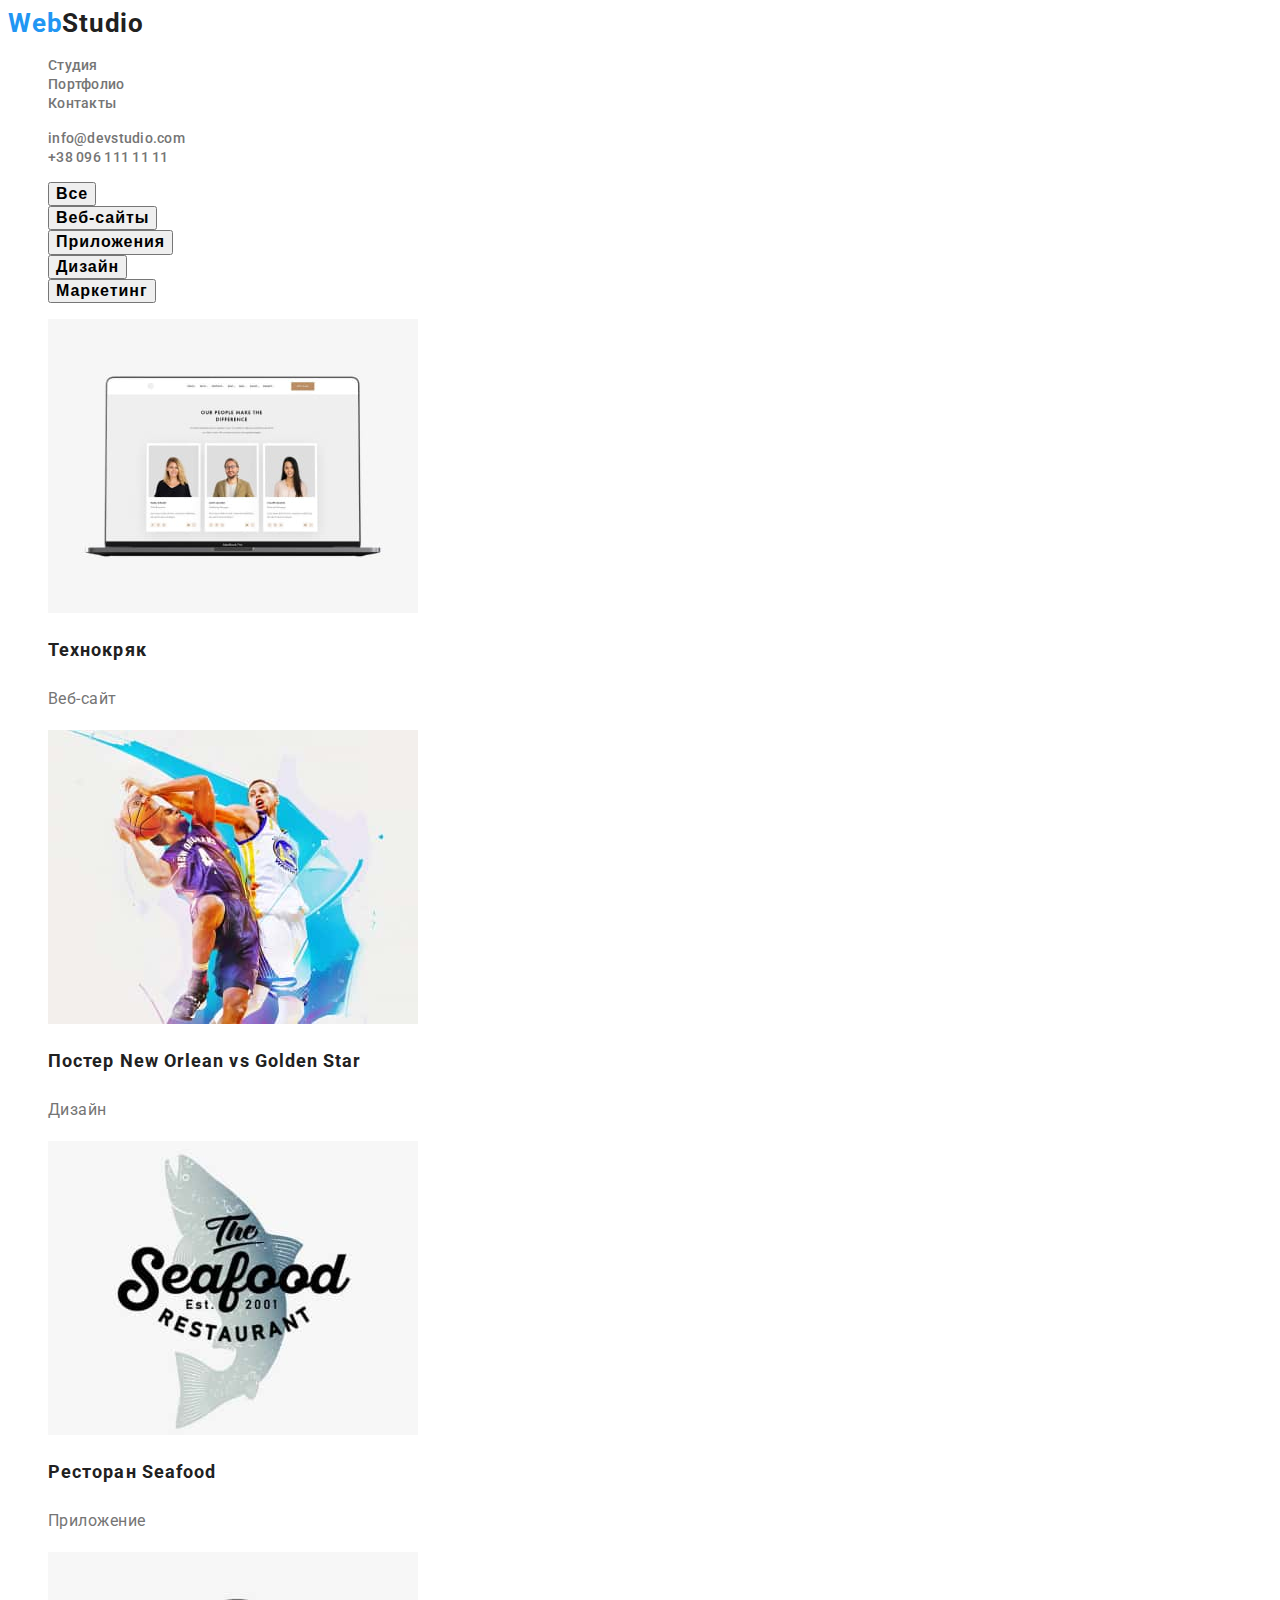
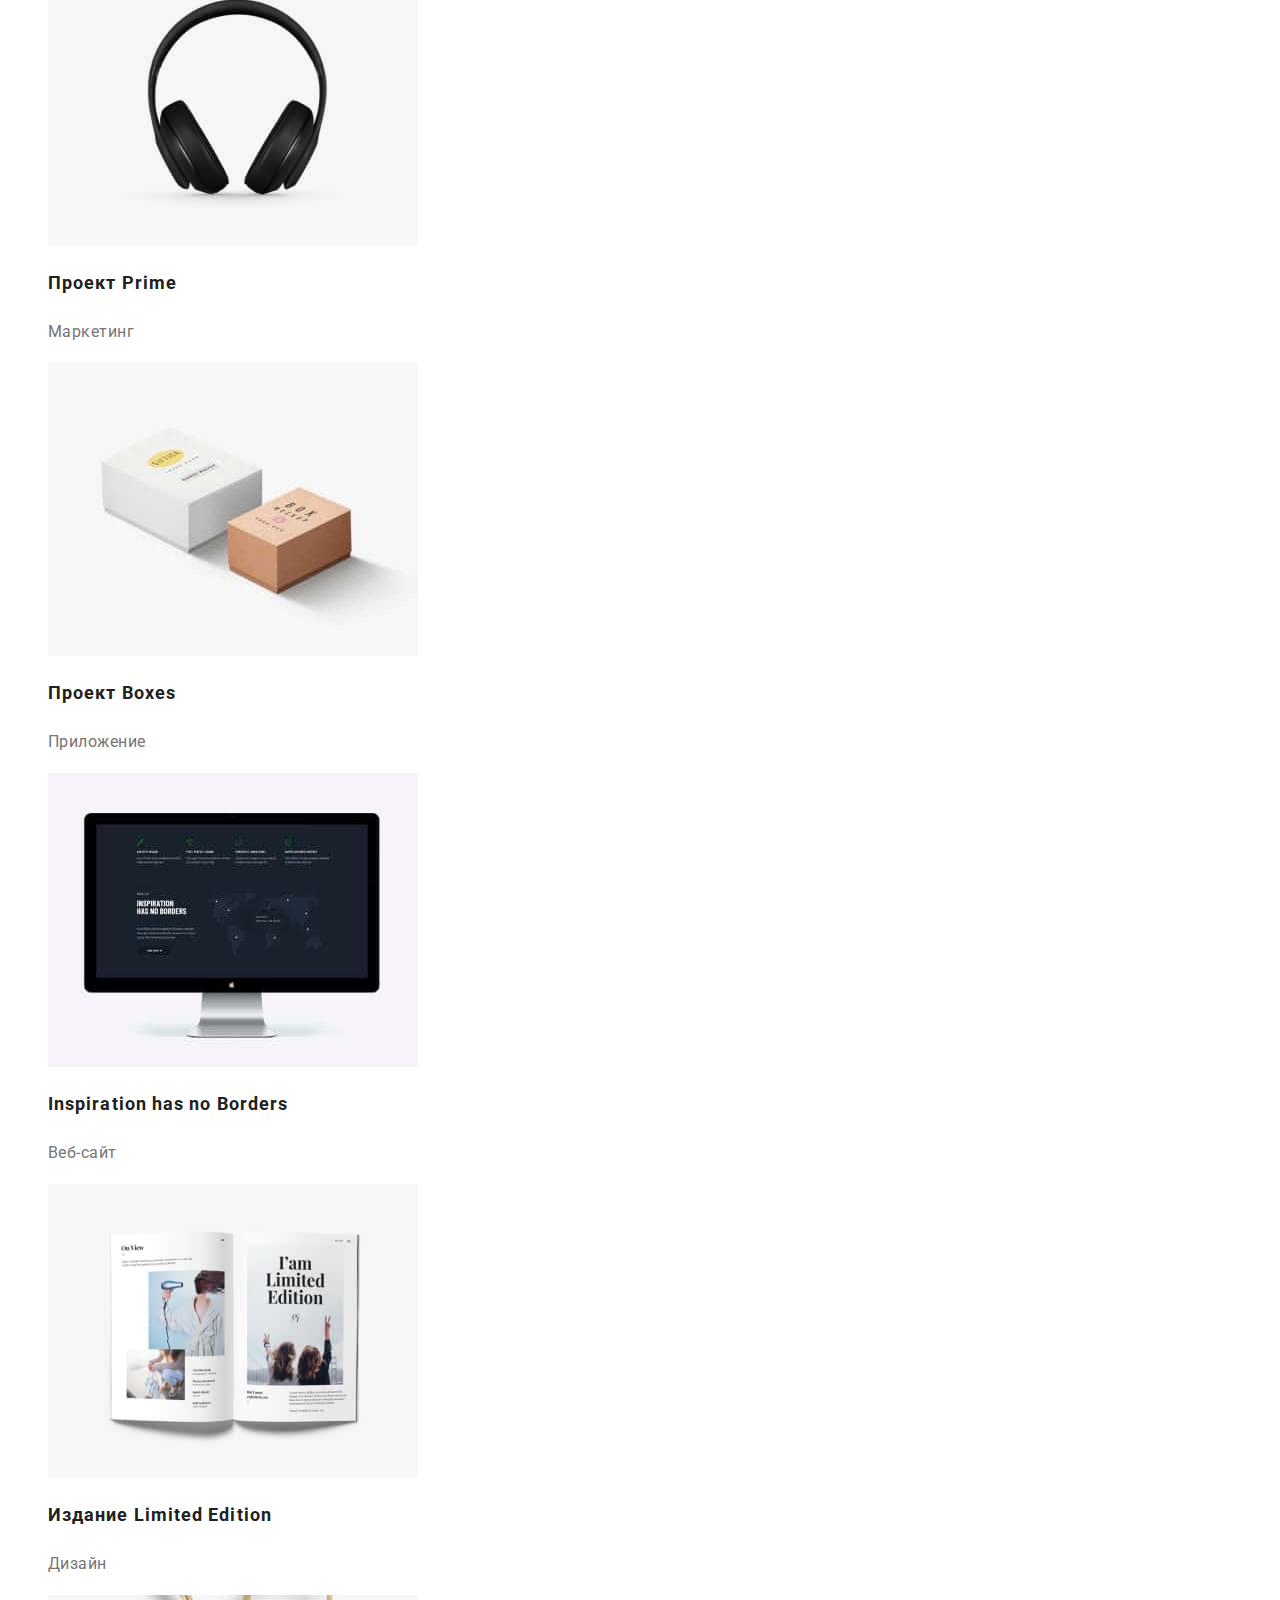
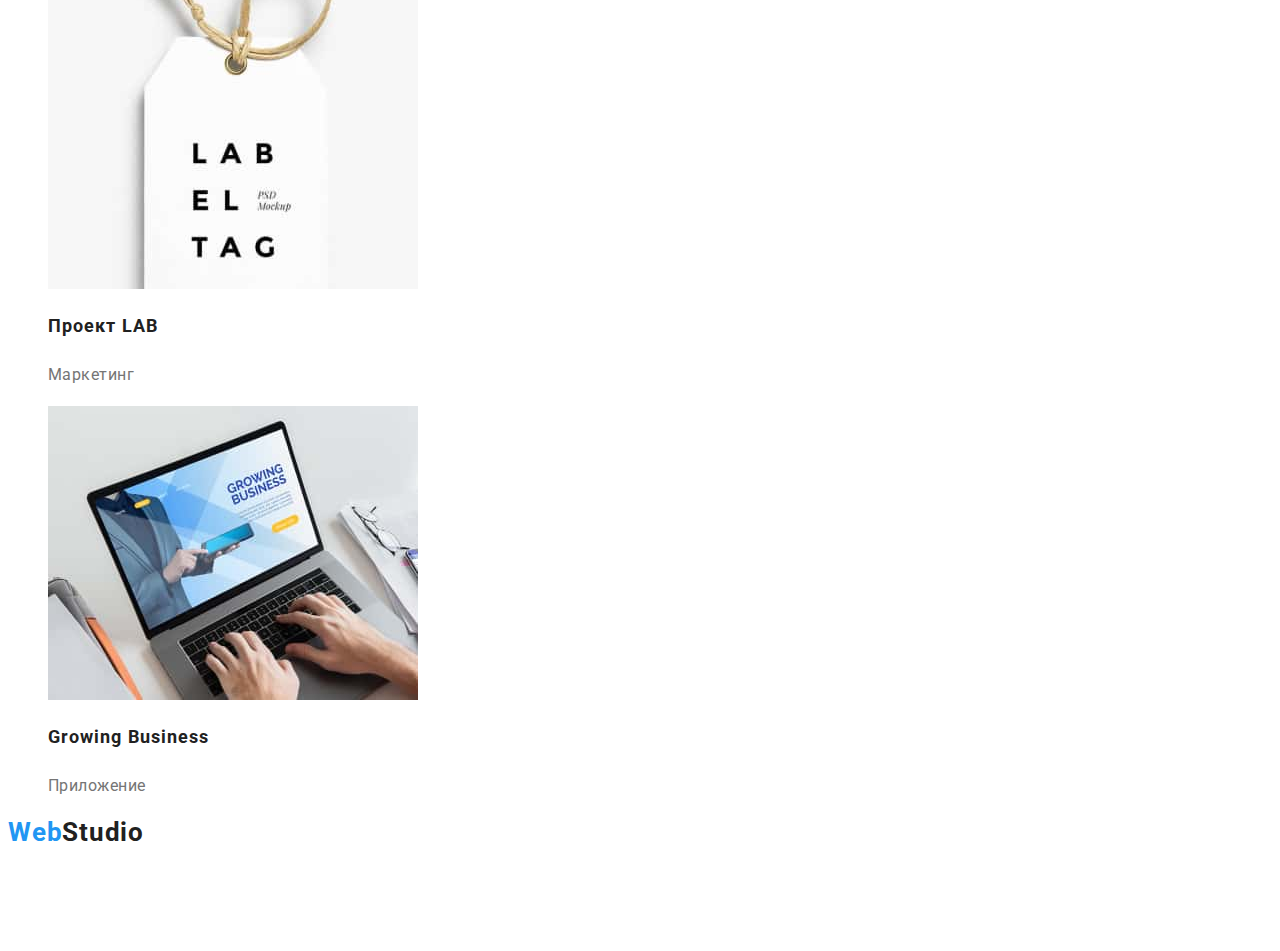
==== portfolio.html @ 7a40a6d3 "hw2" ====
<!DOCTYPE html>
<html lang="ru">
<head>
    <link rel="stylesheet" href="https://cdnjs.cloudflare.com/ajax/libs/modern-normalize/1.1.0/modern-normalize.min.css"
        integrity="sha512-wpPYUAdjBVSE4KJnH1VR1HeZfpl1ub8YT/NKx4PuQ5NmX2tKuGu6U/JRp5y+Y8XG2tV+wKQpNHVUX03MfMFn9Q=="
        crossorigin="anonymous" referrerpolicy="no-referrer" />
    <meta charset="UTF-8">
    <meta http-equiv="X-UA-Compatible" content="IE=edge">
    <meta name="viewport" content="width=device-width, initial-scale=1.0">
    <title>Document</title>
    <link rel="preconnect" href="https://fonts.googleapis.com">
    <link rel="preconnect" href="https://fonts.gstatic.com" crossorigin>
    <link rel="preconnect" href="https://fonts.googleapis.com">
    <link rel="preconnect" href="https://fonts.gstatic.com" crossorigin>
    <link href="https://fonts.googleapis.com/css2?family=Roboto&display=swap" rel="stylesheet">
    <link rel="stylesheet" href="./css/styles.css">
</head>
    <body>
        <header class="page-header" 
            <nav class="navigation">
                <a href="./index.html" class="header-logo link"><span class="blue-logo-part">Web</span>Studio</a>
                <ul class="header-list">
                    <li class="header-item list">
                        <a class="header-link link" href="./index.html">Студия</a>
                    </li>
                    <li class="header-item list">
                        <a class="header-link link" href="./portfolio.html">Портфолио</a>
                    </li>
                    <li class="header-item list">
                        <a class="header-link link" href="">Контакты</a>
                    </li>
                </ul>
            </nav>
            <ul class="header-contacts">
                <li class="header-contacts-item list">
                    <a class="header-mail-link link" href="mailto:info@devstudio.com">info@devstudio.com</a>
                </li>
                <li class="header-contacts-item list">
                    <a class="header-tel-link link" href="tel:+380961111111">+38 096 111 11 11</a>
                </li>
            </ul>
        </header>
        <!--Портфолио-->
            <main>
                <section class="portfolio">
                    <h1 hidden class="portfolio-title">Портфолио</h1>
                        <ul class="portfolio-filter">
                            <li class="portfolio-filter-roster list"><button class="potrfolio-filter-btn btn" type="button">Все</button></li>
                            <li class="portfolio-filter-roster list"><button class="potrfolio-filter-btn btn" type="button">Веб-сайты</button></li>
                            <li class="portfolio-filter-roster list"><button class="potrfolio-filter-btn btn" type="button">Приложения</button></li>
                            <li class="portfolio-filter-roster list"><button class="potrfolio-filter-btn btn" type="button">Дизайн</button></li>
                            <li class="portfolio-filter-roster list"><button class="potrfolio-filter-btn btn" type="button">Маркетинг</button></li>
                        </ul>
                        <ul class="my-portfolio-list">
                            <li class="portfolio-list list">
                                <a class="portfolio-list-link link" href="">
                                    <img src="./images/portfolio/technokryak.jpg" alt="фото людей на экране ноутбука" width="370" height="294"> 
                                    <h2 class="portfolio-list-title">Технокряк</h2>
                                    <p class="portfolio-list-text">Веб-сайт</p>
                            <li class="portfolio-list list">
                                <a class="portfolio-list-link link" href="">
                                    <img src="./images/portfolio/basketball-post.jpg" alt="двое мужчин играют в баскетбол" width="370" height="294">
                                    <h2 class="portfolio-list-title">Постер New Orlean vs Golden Star</h2>
                                    <p class="portfolio-list-text">Дизайн</p>
                            <li class="portfolio-list list">
                                <a class="portfolio-list-link link" href="">
                                    <img src="./images/portfolio/seafood.jpg" alt="логотип ресторана в виде рыбы" width="370" height="294">
                                    <h2 class="portfolio-list-title">Ресторан Seafood</h2>
                                    <p class="portfolio-list-text">Приложение</p>
                            <li class="portfolio-list list">
                                <a class="portfolio-list-link link" href="">
                                    <img src="./images/portfolio/prime.jpg" alt="большие наушники" width="370" height="294">
                                    <h2 class="portfolio-list-title">Проект Prime</h2>
                                    <p class="portfolio-list-text">Маркетинг</p>
                            <li class="portfolio-list list">
                                <a class="portfolio-list-link link" href="">
                                    <img src="./images/portfolio/boxes.jpg" alt="две коробки" width="370" height="294">
                                    <h2 class="portfolio-list-title">Проект Boxes</h2>
                                    <p class="portfolio-list-text">Приложение</p>
                            <li class="portfolio-list list">
                                <a class="portfolio-list-link link" href="">
                                    <img src="./images/portfolio/no-borders.jpg" alt="чёрный монитор компьютера" width="370" height="294">
                                    <h2 class="portfolio-list-title">Inspiration has no Borders</h2>
                                    <p class="portfolio-list-text">Веб-сайт</p>
                            <li class="portfolio-list list">
                                <a class="portfolio-list-link link" href="">
                                    <img src="./images/portfolio/limited-edition.jpg" alt="открытый журнал" width="370" height="294">
                                    <h2 class="portfolio-list-title">Издание Limited Edition</h2>
                                    <p class="portfolio-list-text">Дизайн</p>
                            <li class="portfolio-list list">
                                <a class="portfolio-list-link link" href="">
                                    <img src="./images/portfolio/lab.jpg" alt="бирка" width="370" height="294">
                                    <h2 class="portfolio-list-title">Проект LAB</h2>
                                    <p class="portfolio-list-text">Маркетинг</p>
                            <li class="portfolio-list list">
                                <a class="portfolio-list-link link" href="">
                                    <img src="./images/portfolio/growing-business.jpg" alt="человек работает за ноутбуком" width="370" height="294">
                                    <h2 class="portfolio-list-title">Growing Business</h2>
                                    <p class="portfolio-list-text">Приложение</p>
                        </ul>
                </section>
            </main>
        <!--Контакты-->
        <footer class="footer">
            <a href="./index.html" class="header-logo link"><span class="blue-logo-part">Web</span>Studio</a>
            <address class="address">
                <ul class="address-list">
                    <li class="address-list-map list"><a class="address-map-link link "
                                href="https://goo.gl/maps/EYbTeW79EmDgqPvR7">г. Киев, пр-т Леси Украинки, 26</a></li>
                    <li class="address-list-mail list"><a class="address-mail-link link"
                                href="mailto:info@devstudio.com">info@devstudio.com</a></li>
                    <li class="address-list-tel list"><a class="address-tel-link link" href="tel:+380991111111">+38 099 111 1111</a></li>
                </ul>
            </address>
        </footer>
    </body>
</html>
---- css/styles.css ----
:root {
  --white-text-color: #ffffff;
  --title-color: #212121;
  --main-text-color: #757575;
  --hover-color: #2196f3;
}
body {
  font-family: "Roboto", sans-serif;
  color: #757575;
}
/* Сброс точек в списках */
.list {
  list-style: none;
}
/* Сброс подчёркиваний ссылок */
.link {
  text-decoration: none;
}
/* Синяя часть логотипа в хедере */
.blue-logo-part {
  font-weight: bold;
  font-size: 26px;
  line-height: 1.19;
  letter-spacing: 0.03em;
  color: var(--hover-color);
}
/* Тёмная часть доготипа в хедере */
.header-logo {
  font-weight: bold;
  font-size: 26px;
  line-height: 1.19x;
  letter-spacing: 0.03em;
  color: var(--title-color);
}
/* Ссылка лого в хедере */
.header-link {
  font-weight: 500;
  font-size: 14px;
  line-height: 1.14;
  letter-spacing: 0.02em;
  color: var(--main-text-color);
}
/* Ховер и фокус лого в хедере */
.header-link:hover,
.header-link:focus {
  color: var(--hover-color);
}
/* Ховер и фокус ссылки на электронную почту в хедере */
.header-mail-link:hover,
.header-mail-link:focus {
  color: var(--hover-color);
}
/* Ховер и фокус ссылки на телефон в хедере */
.header-tel-link:hover,
.header-tel-link:focus {
  color: var(--hover-color);
}
/* Ссылка на электронную почту в хедере */
.header-mail-link {
  font-weight: 500;
  font-size: 14px;
  line-height: 1.14;
  letter-spacing: 0.02em;
  color: var(--main-text-color);
}
/* Ссылка на телефон в хедере */
.header-tel-link {
  font-weight: 500;
  font-size: 14px;
  line-height: 1.14;
  letter-spacing: 0.02em;
  color: var(--main-text-color);
}
/* Заголовок Героя */
.hero-title {
  font-weight: 900;
  font-size: 44px;
  line-height: 1.36;
  text-align: center;
  letter-spacing: 0.06em;
  text-transform: uppercase;
  color: var(--white-text-color);
}
/* Кнопка: универсальные параметры */
.btn {
  font-weight: bold;
  font-size: 16px;
  line-height: 1.14;
  display: flex;
  align-items: center;
  text-align: center;
  letter-spacing: 0.06em;
}
/* Универсальные ховер и фокус кнопок */
.btn:hover,
.btn:focus {
  cursor: pointer;
  background-color: var(--hover-color);
}
/* Кнопка Героя */
.hero-button {
  color: var(--white-text-color);
}
/* Заголовок преимуществ */
.benifits-list-item-title {
  font-weight: bold;
  font-size: 14px;
  line-height: 1.14;
  letter-spacing: 0.03em;
  text-transform: uppercase;
  color: var(--title-color);
}
/* Текст преимуществ */
.benefits-list-item-text {
  font-weight: normal;
  font-size: 14px;
  line-height: 1.71;
  letter-spacing: 0.03em;
  color: var(--main-text-color);
}
/* Заголовок примеров работ */
.works-title {
  font-weight: bold;
  font-size: 36px;
  line-height: 1.16;
  text-align: center;
  letter-spacing: 0.03em;
  color: var(--title-color);
}
/* Заголовок сотрудников */
.team-title {
  font-weight: bold;
  font-size: 36px;
  line-height: 1.16;
  text-align: center;
  letter-spacing: 0.03em;
  color: var(--title-color);
}
/* Имена сотрудников */
.team-employee-name {
  font-weight: 500;
  font-size: 16px;
  line-height: 1.18;
  text-align: center;
  letter-spacing: 0.03em;
  color: var(--title-color);
}
/* Должности сотрудников */
.team-employee-position {
  font-weight: normal;
  font-size: 16px;
  line-height: 1.18;
  text-align: center;
  letter-spacing: 0.03em;
  color: var(--main-text-color);
}
/* Ховер и фокус ссылки на адрес на карте в футере */
.address-map-link:hover,
.address-map-link:focus {
  color: var(--hover-color);
}
/* Ховер и фокус ссылки на электронную почту в футере */
.address-mail-link:hover,
.address-mail-link:focus {
  color: var(--hover-color);
}
/* Ховер и фокус ссылки на телефон в футере */
.address-tel-link:hover,
.address-tel-link:focus {
  color: var(--hover-color);
}
/* Ссылка на адрес на карте в футере */
.address-map-link {
  font-style: normal;
  font-weight: normal;
  font-size: 14px;
  line-height: 1.71;
  letter-spacing: 0.03em;
  color: var(--white-text-color);
}
/* Ссылка на электронную почту в футере */
.address-mail-link {
  font-style: normal;
  font-weight: normal;
  font-size: 14px;
  line-height: 1.71;
  letter-spacing: 0.03em;
  color: rgba(255, 255, 255, 0.6);
}
/* Ссылка на телефон в футере */
.address-tel-link {
  font-style: normal;
  font-weight: normal;
  font-size: 14px;
  line-height: 1.71;
  letter-spacing: 0.03em;
  color: rgba(255, 255, 255, 0.6);
}
/* ---------Страница Портфолио---------- */
/* Заголовок под каждым из проектов в портфолио */
.portfolio-list-title {
  font-weight: bold;
  font-size: 18px;
  line-height: 2;
  letter-spacing: 0.06em;
  color: var(--title-color);
}
/* Основной текст под каждым из проектов в портфолио */
.portfolio-list-text {
  font-weight: normal;
  font-size: 16px;
  line-height: 1.87;
  letter-spacing: 0.03em;
  color: var(--main-text-color);
}
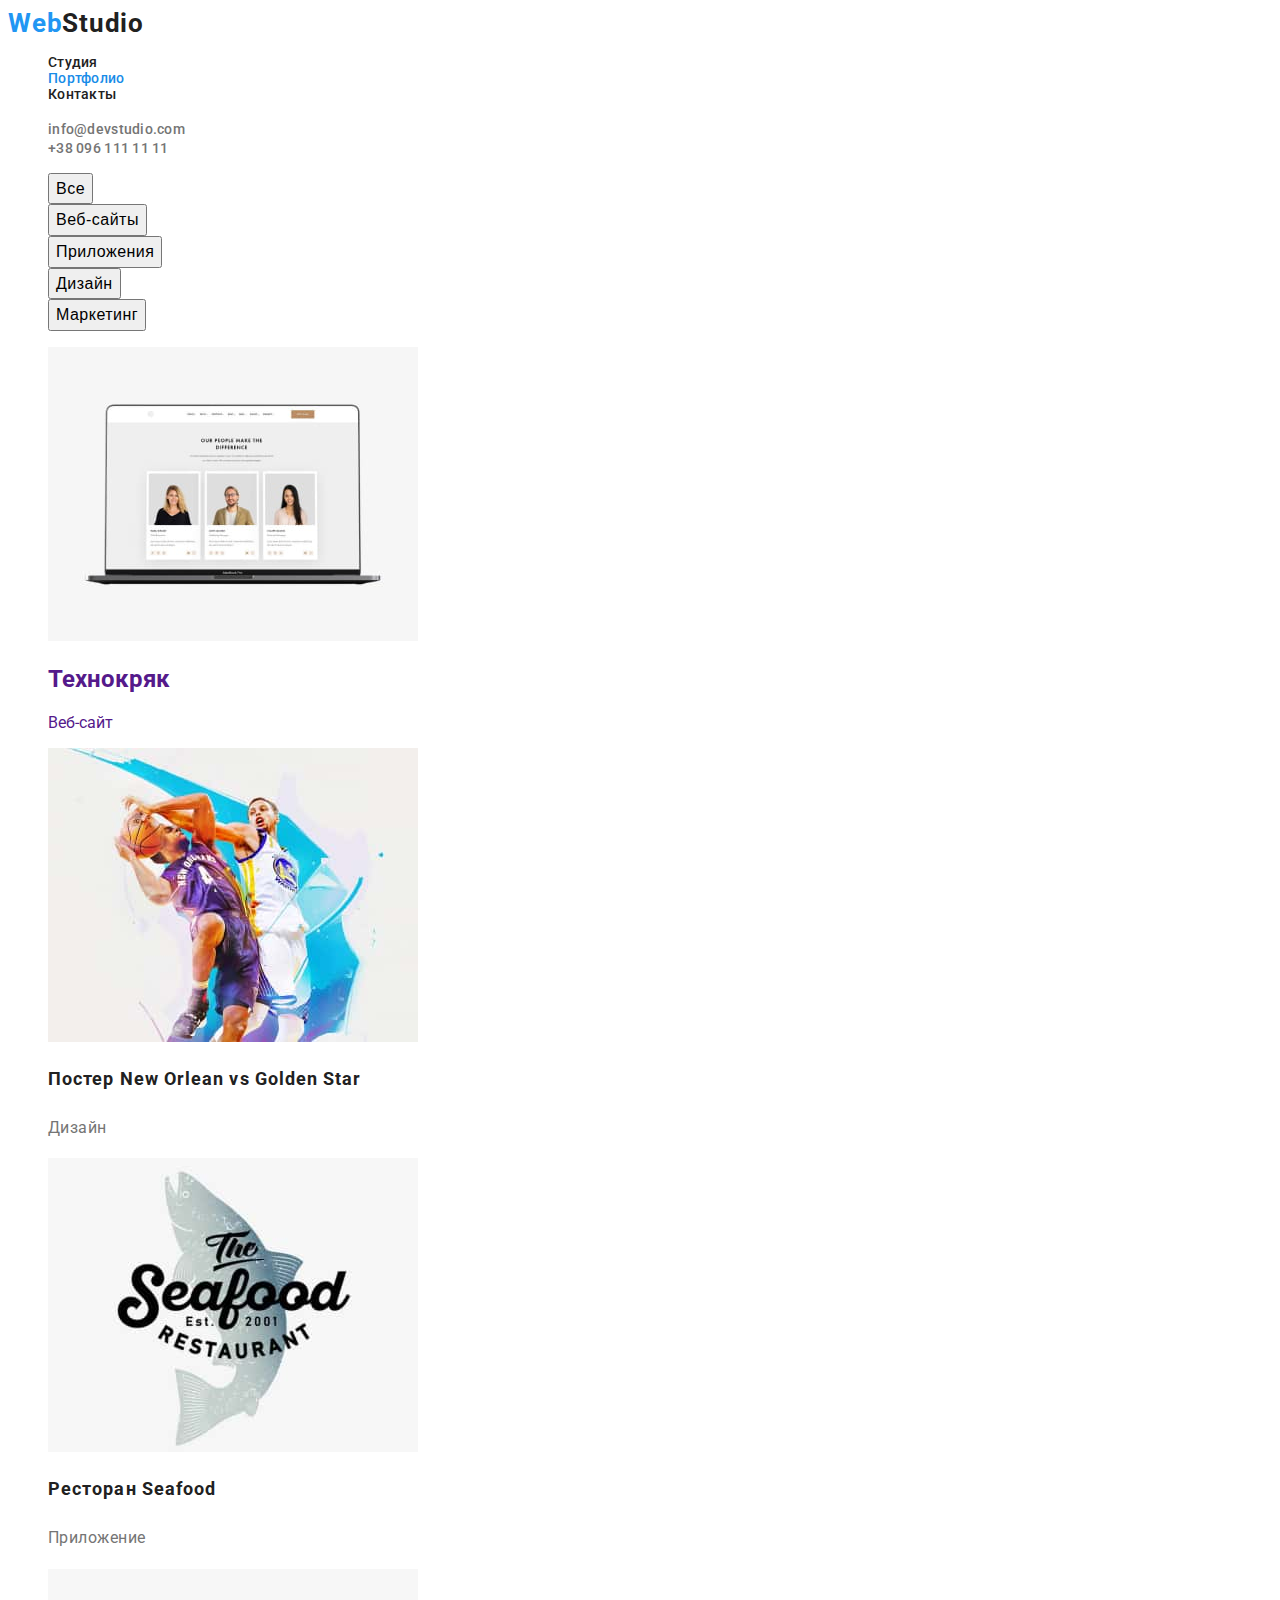
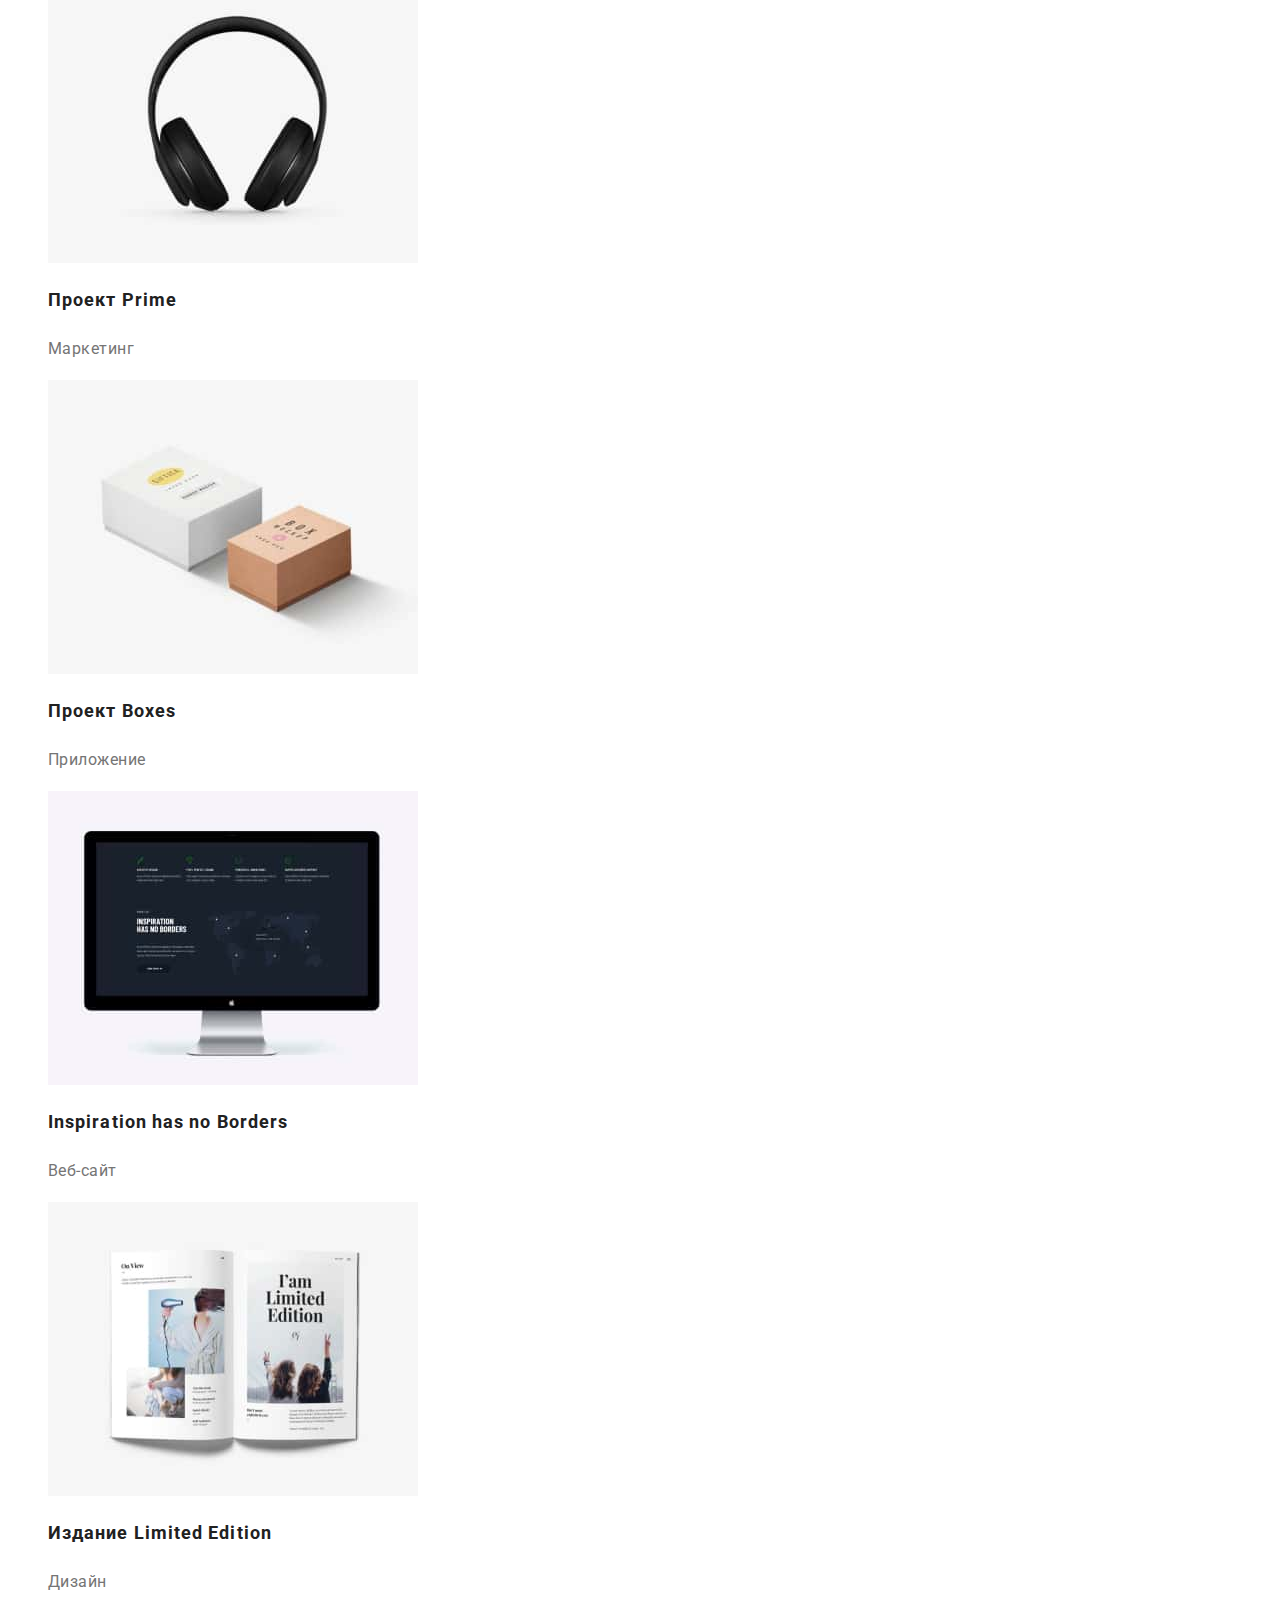
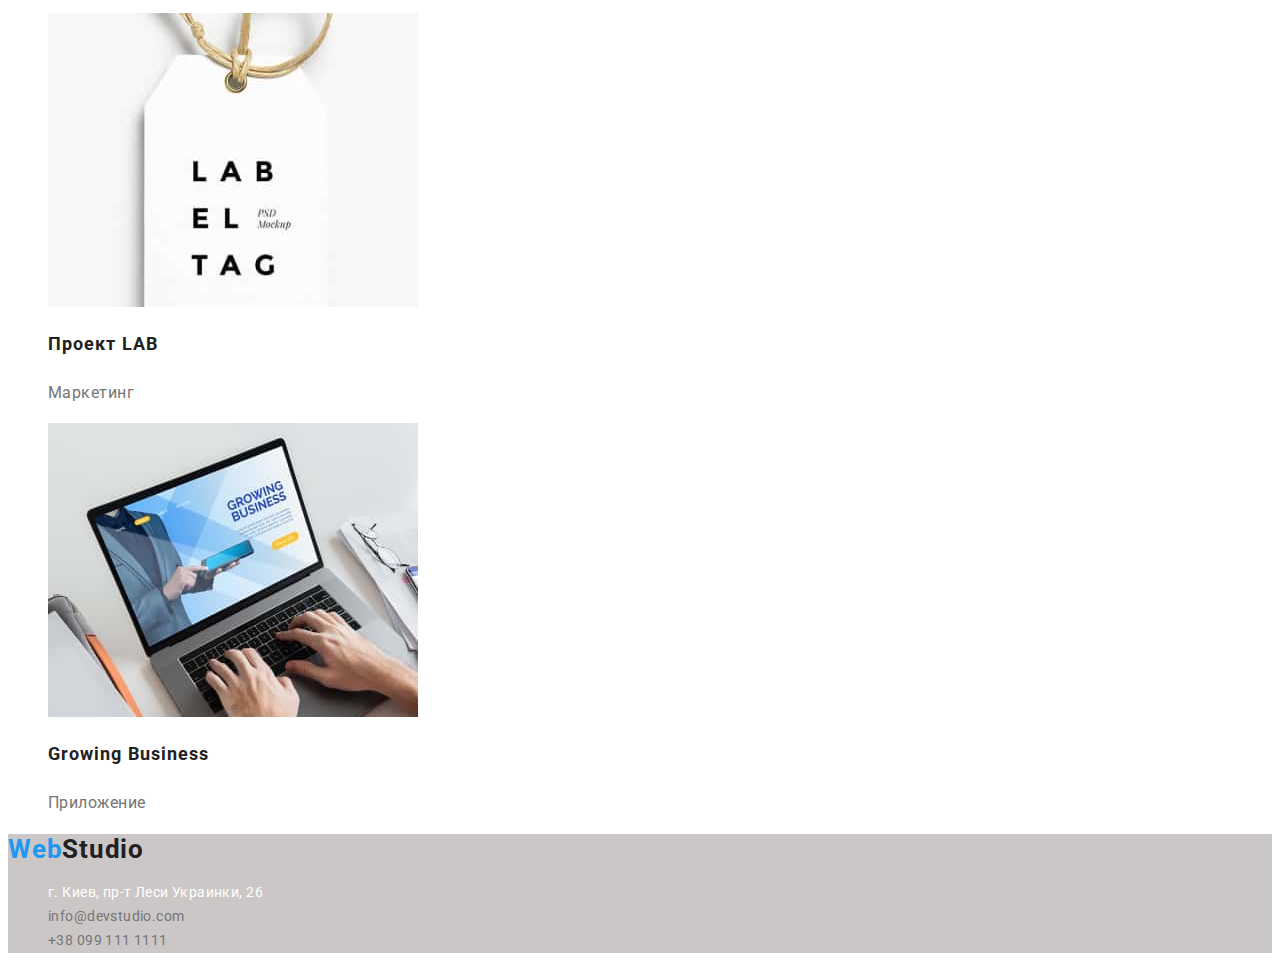
==== commit 5c23a4e8: "Second Submit" ====
--- a/portfolio.html
+++ b/portfolio.html
@@ -1,22 +1,20 @@
 <!DOCTYPE html>
 <html lang="ru">
 <head>
-    <link rel="stylesheet" href="https://cdnjs.cloudflare.com/ajax/libs/modern-normalize/1.1.0/modern-normalize.min.css"
-        integrity="sha512-wpPYUAdjBVSE4KJnH1VR1HeZfpl1ub8YT/NKx4PuQ5NmX2tKuGu6U/JRp5y+Y8XG2tV+wKQpNHVUX03MfMFn9Q=="
-        crossorigin="anonymous" referrerpolicy="no-referrer" />
     <meta charset="UTF-8">
     <meta http-equiv="X-UA-Compatible" content="IE=edge">
     <meta name="viewport" content="width=device-width, initial-scale=1.0">
     <title>Document</title>
+    <link rel="stylesheet" href="https://cdnjs.cloudflare.com/ajax/libs/modern-normalize/1.1.0/modern-normalize.min.css"
+        integrity="sha512-wpPYUAdjBVSE4KJnH1VR1HeZfpl1ub8YT/NKx4PuQ5NmX2tKuGu6U/JRp5y+Y8XG2tV+wKQpNHVUX03MfMFn9Q=="
+        crossorigin="anonymous" referrerpolicy="no-referrer" />
     <link rel="preconnect" href="https://fonts.googleapis.com">
     <link rel="preconnect" href="https://fonts.gstatic.com" crossorigin>
-    <link rel="preconnect" href="https://fonts.googleapis.com">
-    <link rel="preconnect" href="https://fonts.gstatic.com" crossorigin>
-    <link href="https://fonts.googleapis.com/css2?family=Roboto&display=swap" rel="stylesheet">
+    <link href="https://fonts.googleapis.com/css2?family=Roboto:wght@400;500;700;900&display=swap" rel="stylesheet">
     <link rel="stylesheet" href="./css/styles.css">
 </head>
     <body>
-        <header class="page-header" 
+        <header class="page-header">
             <nav class="navigation">
                 <a href="./index.html" class="header-logo link"><span class="blue-logo-part">Web</span>Studio</a>
                 <ul class="header-list">
@@ -24,7 +22,7 @@
                         <a class="header-link link" href="./index.html">Студия</a>
                     </li>
                     <li class="header-item list">
-                        <a class="header-link link" href="./portfolio.html">Портфолио</a>
+                        <a class="header-link link current" href="./portfolio.html">Портфолио</a>
                     </li>
                     <li class="header-item list">
                         <a class="header-link link" href="">Контакты</a>
@@ -44,59 +42,77 @@
             <main>
                 <section class="portfolio">
                     <h1 hidden class="portfolio-title">Портфолио</h1>
-                        <ul class="portfolio-filter">
-                            <li class="portfolio-filter-roster list"><button class="potrfolio-filter-btn btn" type="button">Все</button></li>
-                            <li class="portfolio-filter-roster list"><button class="potrfolio-filter-btn btn" type="button">Веб-сайты</button></li>
-                            <li class="portfolio-filter-roster list"><button class="potrfolio-filter-btn btn" type="button">Приложения</button></li>
-                            <li class="portfolio-filter-roster list"><button class="potrfolio-filter-btn btn" type="button">Дизайн</button></li>
-                            <li class="portfolio-filter-roster list"><button class="potrfolio-filter-btn btn" type="button">Маркетинг</button></li>
+                        <ul class="filter">
+                            <li class="filter-item list"><button class="filter-btn btn" type="button">Все</button></li>
+                            <li class="filter-item list"><button class="filter-btn btn" type="button">Веб-сайты</button></li>
+                            <li class="filter-item list"><button class="filter-btn btn" type="button">Приложения</button></li>
+                            <li class="filter-item list"><button class="filter-btn btn" type="button">Дизайн</button></li>
+                            <li class="filter-item list"><button class="filter-btn btn" type="button">Маркетинг</button></li>
                         </ul>
                         <ul class="my-portfolio-list">
                             <li class="portfolio-list list">
-                                <a class="portfolio-list-link link" href="">
+                                <a class="portfolio-link link" href="">
                                     <img src="./images/portfolio/technokryak.jpg" alt="фото людей на экране ноутбука" width="370" height="294"> 
                                     <h2 class="portfolio-list-title">Технокряк</h2>
                                     <p class="portfolio-list-text">Веб-сайт</p>
+                                </a>
+                            </li>
                             <li class="portfolio-list list">
-                                <a class="portfolio-list-link link" href="">
+                                <a class="portfolio-link link" href="">
                                     <img src="./images/portfolio/basketball-post.jpg" alt="двое мужчин играют в баскетбол" width="370" height="294">
-                                    <h2 class="portfolio-list-title">Постер New Orlean vs Golden Star</h2>
-                                    <p class="portfolio-list-text">Дизайн</p>
+                                    <h2 class="portfolio-title">Постер New Orlean vs Golden Star</h2>
+                                    <p class="portfolio-text">Дизайн</p>
+                                </a>
+                            </li>
                             <li class="portfolio-list list">
-                                <a class="portfolio-list-link link" href="">
+                                <a class="portfolio-link link" href="">
                                     <img src="./images/portfolio/seafood.jpg" alt="логотип ресторана в виде рыбы" width="370" height="294">
-                                    <h2 class="portfolio-list-title">Ресторан Seafood</h2>
-                                    <p class="portfolio-list-text">Приложение</p>
+                                    <h2 class="portfolio-title">Ресторан Seafood</h2>
+                                    <p class="portfolio-text">Приложение</p>
+                                </a>
+                            </li>
                             <li class="portfolio-list list">
-                                <a class="portfolio-list-link link" href="">
+                                <a class="portfolio-link link" href="">
                                     <img src="./images/portfolio/prime.jpg" alt="большие наушники" width="370" height="294">
-                                    <h2 class="portfolio-list-title">Проект Prime</h2>
-                                    <p class="portfolio-list-text">Маркетинг</p>
+                                    <h2 class="portfolio-title">Проект Prime</h2>
+                                    <p class="portfolio-text">Маркетинг</p>
+                                </a>
+                            </li>
                             <li class="portfolio-list list">
-                                <a class="portfolio-list-link link" href="">
+                                <a class="portfolio-link link" href="">
                                     <img src="./images/portfolio/boxes.jpg" alt="две коробки" width="370" height="294">
-                                    <h2 class="portfolio-list-title">Проект Boxes</h2>
-                                    <p class="portfolio-list-text">Приложение</p>
+                                    <h2 class="portfolio-title">Проект Boxes</h2>
+                                    <p class="portfolio-text">Приложение</p>
+                                </a>
+                            </li>
                             <li class="portfolio-list list">
-                                <a class="portfolio-list-link link" href="">
+                                <a class="portfolio-link link" href="">
                                     <img src="./images/portfolio/no-borders.jpg" alt="чёрный монитор компьютера" width="370" height="294">
-                                    <h2 class="portfolio-list-title">Inspiration has no Borders</h2>
-                                    <p class="portfolio-list-text">Веб-сайт</p>
+                                    <h2 class="portfolio-title">Inspiration has no Borders</h2>
+                                    <p class="portfolio-text">Веб-сайт</p>
+                                </a>
+                            </li>
                             <li class="portfolio-list list">
-                                <a class="portfolio-list-link link" href="">
+                                <a class="portfolio-link link" href="">
                                     <img src="./images/portfolio/limited-edition.jpg" alt="открытый журнал" width="370" height="294">
-                                    <h2 class="portfolio-list-title">Издание Limited Edition</h2>
-                                    <p class="portfolio-list-text">Дизайн</p>
+                                    <h2 class="portfolio-title">Издание Limited Edition</h2>
+                                    <p class="portfolio-text">Дизайн</p>
+                                </a>
+                            </li>
                             <li class="portfolio-list list">
-                                <a class="portfolio-list-link link" href="">
+                                <a class="portfolio-link link" href="">
                                     <img src="./images/portfolio/lab.jpg" alt="бирка" width="370" height="294">
-                                    <h2 class="portfolio-list-title">Проект LAB</h2>
-                                    <p class="portfolio-list-text">Маркетинг</p>
+                                    <h2 class="portfolio-title">Проект LAB</h2>
+                                    <p class="portfolio-text">Маркетинг</p>
+                                </a>
+                            </li>
                             <li class="portfolio-list list">
-                                <a class="portfolio-list-link link" href="">
+                                <a class="portfolio-link link" href="">
                                     <img src="./images/portfolio/growing-business.jpg" alt="человек работает за ноутбуком" width="370" height="294">
-                                    <h2 class="portfolio-list-title">Growing Business</h2>
-                                    <p class="portfolio-list-text">Приложение</p>
+                                    <h2 class="portfolio-title">Growing Business</h2>
+                                    <p class="portfolio-text">Приложение</p>
+                                </a>
+                            </li>
                         </ul>
                 </section>
             </main>
@@ -105,11 +121,11 @@
             <a href="./index.html" class="header-logo link"><span class="blue-logo-part">Web</span>Studio</a>
             <address class="address">
                 <ul class="address-list">
-                    <li class="address-list-map list"><a class="address-map-link link "
+                    <li class="address-contacts list"><a class="map-link link "
                                 href="https://goo.gl/maps/EYbTeW79EmDgqPvR7">г. Киев, пр-т Леси Украинки, 26</a></li>
-                    <li class="address-list-mail list"><a class="address-mail-link link"
+                    <li class="address-contacts list"><a class="contacts-link link"
                                 href="mailto:info@devstudio.com">info@devstudio.com</a></li>
-                    <li class="address-list-tel list"><a class="address-tel-link link" href="tel:+380991111111">+38 099 111 1111</a></li>
+                    <li class="address-contacts list"><a class="contacts-link link" href="tel:+380991111111">+38 099 111 1111</a></li>
                 </ul>
             </address>
         </footer>
--- a/css/styles.css
+++ b/css/styles.css
@@ -3,11 +3,14 @@
   --title-color: #212121;
   --main-text-color: #757575;
   --hover-color: #2196f3;
+  --bg-btn-color: #2196f3;
+  --btn-hover-color: #188ce8;
 }
 body {
   font-family: "Roboto", sans-serif;
-  color: #757575;
-}
+  color: var(--main-text-color);
+}
+
 /* Сброс точек в списках */
 .list {
   list-style: none;
@@ -18,7 +21,7 @@
 }
 /* Синяя часть логотипа в хедере */
 .blue-logo-part {
-  font-weight: bold;
+  font-weight: 700;
   font-size: 26px;
   line-height: 1.19;
   letter-spacing: 0.03em;
@@ -26,24 +29,37 @@
 }
 /* Тёмная часть доготипа в хедере */
 .header-logo {
-  font-weight: bold;
+  font-weight: 700;
   font-size: 26px;
   line-height: 1.19x;
   letter-spacing: 0.03em;
   color: var(--title-color);
 }
+.header-item {
+  font-weight: 500;
+  font-size: 14px;
+  line-height: 1.14;
+  letter-spacing: 0.02em;
+  color: var(--title-color);
+}
 /* Ссылка лого в хедере */
 .header-link {
-  font-weight: 500;
-  font-size: 14px;
-  line-height: 1.14;
-  letter-spacing: 0.02em;
-  color: var(--main-text-color);
+  font-style: normal;
+  font-weight: 500;
+  font-size: 14px;
+  line-height: 1.14;
+  letter-spacing: 0.02em;
+  color: var(--title-color);
 }
 /* Ховер и фокус лого в хедере */
 .header-link:hover,
+/* .header-link:active, */
 .header-link:focus {
   color: var(--hover-color);
+}
+
+.header-list .link.current {
+  color: var(--btn-hover-color);
 }
 /* Ховер и фокус ссылки на электронную почту в хедере */
 .header-mail-link:hover,
@@ -80,30 +96,31 @@
   letter-spacing: 0.06em;
   text-transform: uppercase;
   color: var(--white-text-color);
+  background-color: rgb(204, 199, 199);
 }
 /* Кнопка: универсальные параметры */
 .btn {
-  font-weight: bold;
-  font-size: 16px;
-  line-height: 1.14;
-  display: flex;
-  align-items: center;
-  text-align: center;
-  letter-spacing: 0.06em;
-}
-/* Универсальные ховер и фокус кнопок */
-.btn:hover,
-.btn:focus {
+  font-size: 16px;
+  text-align: center;
   cursor: pointer;
-  background-color: var(--hover-color);
-}
+}
+
 /* Кнопка Героя */
 .hero-button {
-  color: var(--white-text-color);
+  font-weight: 700;
+  line-height: 1.87;
+  letter-spacing: 0.06em;
+  color: var(--white-text-color);
+  background-color: var(--bg-btn-color);
+}
+/* Универсальные ховер и фокус кнопок */
+.hero-button:hover,
+.hero-button:focus {
+  background-color: var(--btn-hover-color);
 }
 /* Заголовок преимуществ */
-.benifits-list-item-title {
-  font-weight: bold;
+.benefit-title {
+  font-weight: 700;
   font-size: 14px;
   line-height: 1.14;
   letter-spacing: 0.03em;
@@ -111,8 +128,7 @@
   color: var(--title-color);
 }
 /* Текст преимуществ */
-.benefits-list-item-text {
-  font-weight: normal;
+.benefit-text {
   font-size: 14px;
   line-height: 1.71;
   letter-spacing: 0.03em;
@@ -120,7 +136,7 @@
 }
 /* Заголовок примеров работ */
 .works-title {
-  font-weight: bold;
+  font-weight: 700;
   font-size: 36px;
   line-height: 1.16;
   text-align: center;
@@ -129,7 +145,7 @@
 }
 /* Заголовок сотрудников */
 .team-title {
-  font-weight: bold;
+  font-weight: 700;
   font-size: 36px;
   line-height: 1.16;
   text-align: center;
@@ -137,7 +153,7 @@
   color: var(--title-color);
 }
 /* Имена сотрудников */
-.team-employee-name {
+.employee-name {
   font-weight: 500;
   font-size: 16px;
   line-height: 1.18;
@@ -146,7 +162,7 @@
   color: var(--title-color);
 }
 /* Должности сотрудников */
-.team-employee-position {
+.employee-position {
   font-weight: normal;
   font-size: 16px;
   line-height: 1.18;
@@ -154,60 +170,63 @@
   letter-spacing: 0.03em;
   color: var(--main-text-color);
 }
+
+/* footer */
+.footer {
+  background-color: rgb(204, 199, 199);
+}
+
+/* Ссылка на адрес на карте в футере */
+.address-contacts {
+  font-style: normal;
+  font-size: 14px;
+  line-height: 1.71;
+  letter-spacing: 0.03em;
+}
+
 /* Ховер и фокус ссылки на адрес на карте в футере */
-.address-map-link:hover,
-.address-map-link:focus {
-  color: var(--hover-color);
-}
-/* Ховер и фокус ссылки на электронную почту в футере */
-.address-mail-link:hover,
-.address-mail-link:focus {
-  color: var(--hover-color);
-}
-/* Ховер и фокус ссылки на телефон в футере */
-.address-tel-link:hover,
-.address-tel-link:focus {
-  color: var(--hover-color);
-}
-/* Ссылка на адрес на карте в футере */
-.address-map-link {
-  font-style: normal;
-  font-weight: normal;
-  font-size: 14px;
-  line-height: 1.71;
-  letter-spacing: 0.03em;
-  color: var(--white-text-color);
-}
-/* Ссылка на электронную почту в футере */
-.address-mail-link {
-  font-style: normal;
-  font-weight: normal;
-  font-size: 14px;
-  line-height: 1.71;
-  letter-spacing: 0.03em;
-  color: rgba(255, 255, 255, 0.6);
-}
-/* Ссылка на телефон в футере */
-.address-tel-link {
-  font-style: normal;
-  font-weight: normal;
-  font-size: 14px;
-  line-height: 1.71;
-  letter-spacing: 0.03em;
-  color: rgba(255, 255, 255, 0.6);
-}
+.contacts-link:hover,
+.map-link:hover,
+.contacts-link:focus,
+.map-link:focus {
+  color: var(--hover-color);
+}
+
+/* .contacts-link:hover,
+.contacts-link:focus {
+  color: var(--hover-color);
+} */
+
+.map-link {
+  color: var(--white-text-color);
+}
+.contacts-link {
+  color: var(--main-text-color);
+}
+
 /* ---------Страница Портфолио---------- */
+
+.filter-btn {
+  font-weight: 500;
+  line-height: 1.6;
+  letter-spacing: 0.03em;
+}
+
+.filter-btn:hover,
+.filter-btn:focus {
+  background-color: var(--btn-hover-color);
+  color: var(--white-text-color);
+}
 /* Заголовок под каждым из проектов в портфолио */
-.portfolio-list-title {
-  font-weight: bold;
+.portfolio-title {
+  font-weight: 700;
   font-size: 18px;
   line-height: 2;
   letter-spacing: 0.06em;
   color: var(--title-color);
 }
 /* Основной текст под каждым из проектов в портфолио */
-.portfolio-list-text {
-  font-weight: normal;
+.portfolio-text {
   font-size: 16px;
   line-height: 1.87;
   letter-spacing: 0.03em;
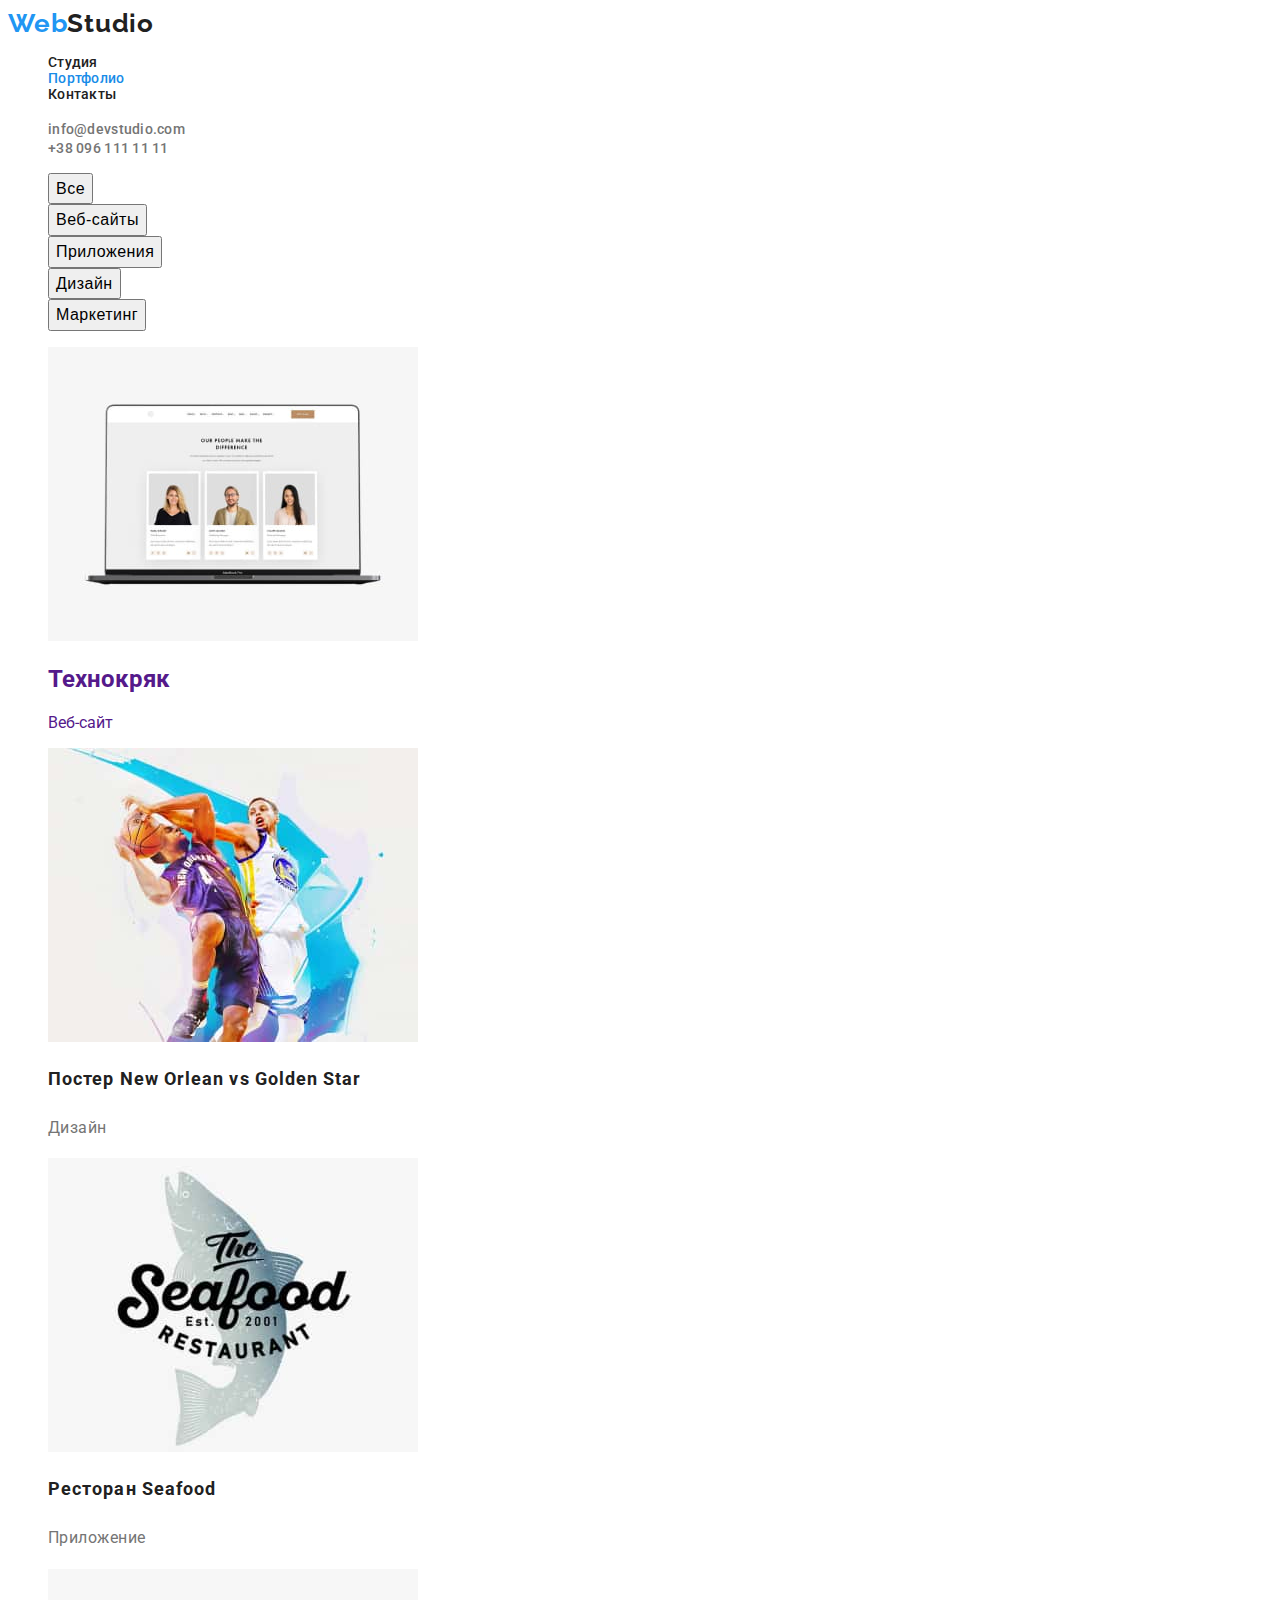
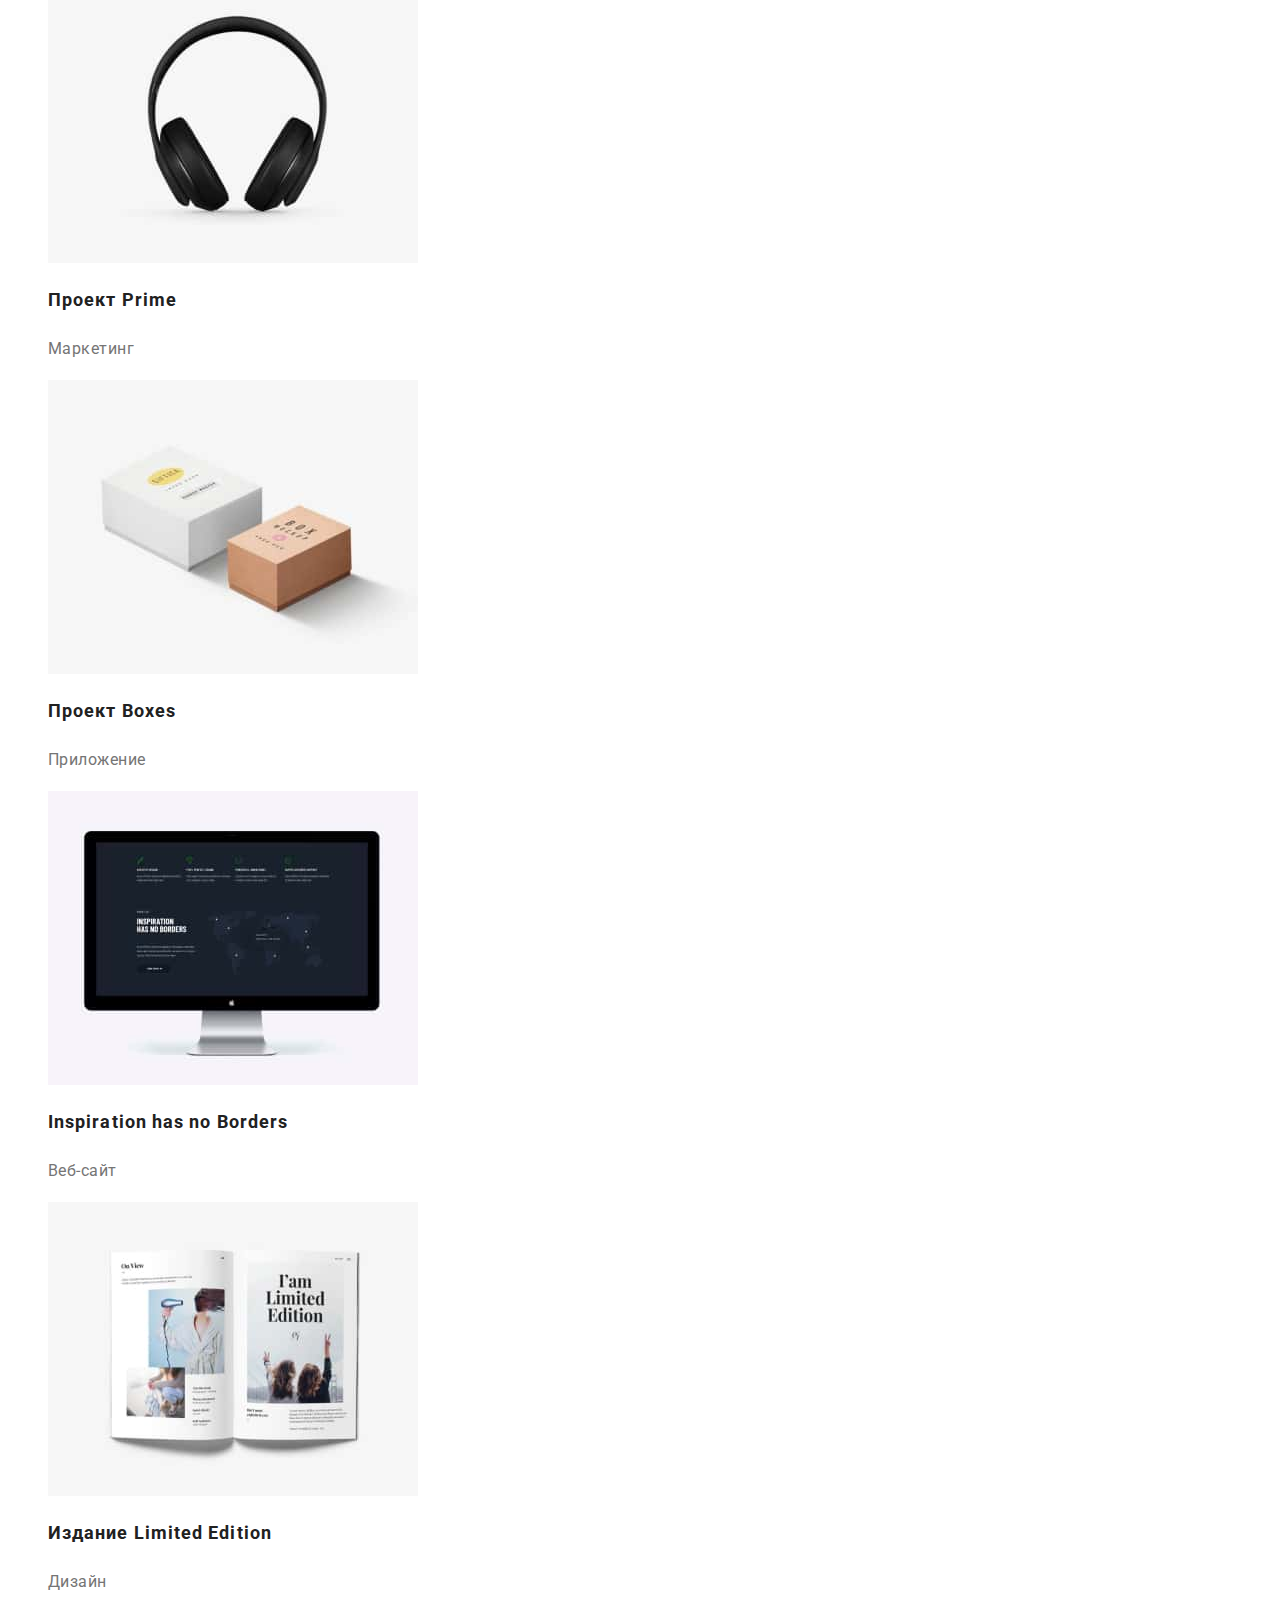
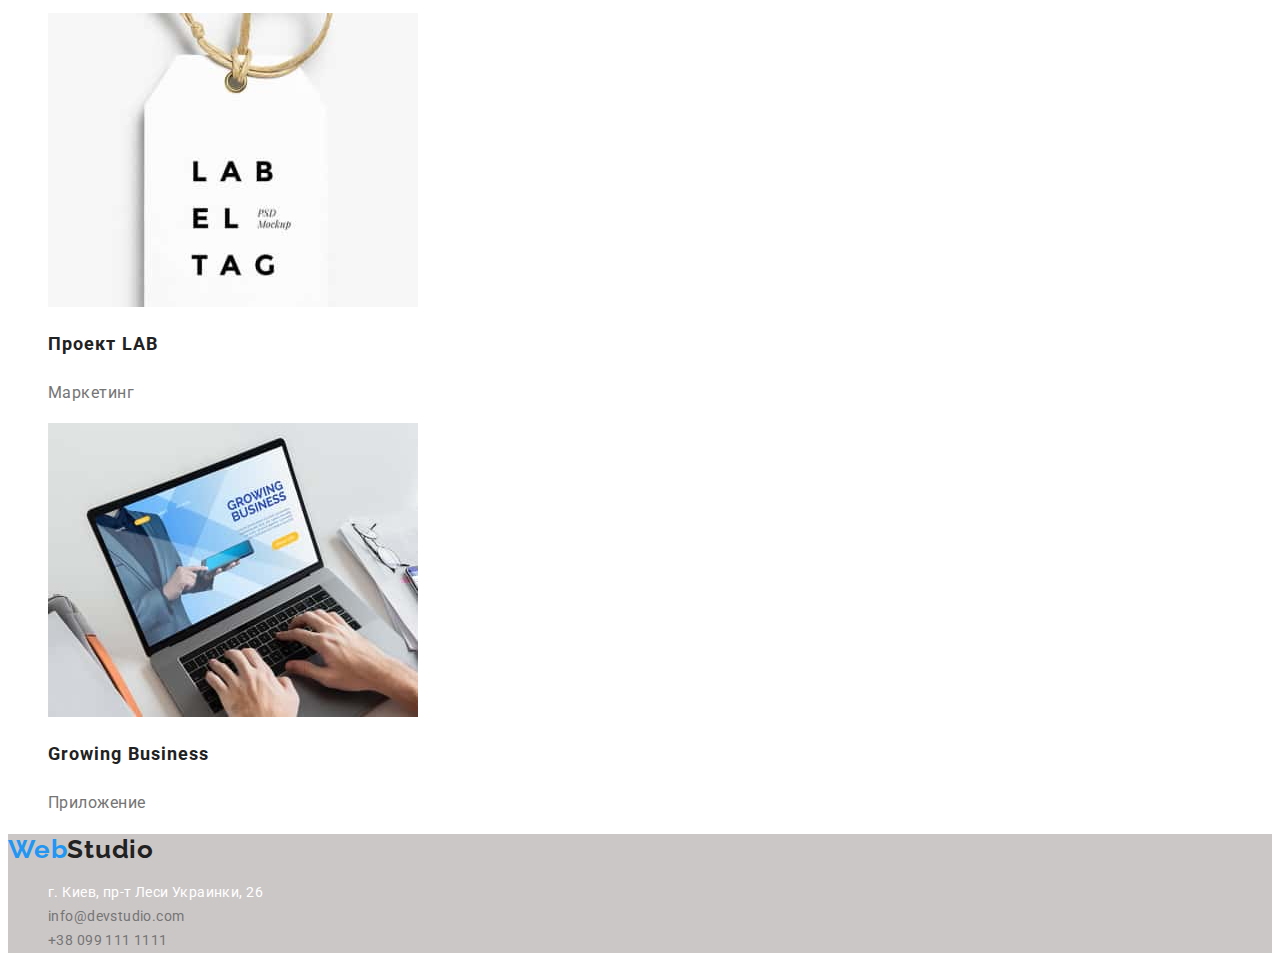
==== commit ab86fb90: "Third correction" ====
--- a/portfolio.html
+++ b/portfolio.html
@@ -11,6 +11,9 @@
     <link rel="preconnect" href="https://fonts.googleapis.com">
     <link rel="preconnect" href="https://fonts.gstatic.com" crossorigin>
     <link href="https://fonts.googleapis.com/css2?family=Roboto:wght@400;500;700;900&display=swap" rel="stylesheet">
+    <link rel="preconnect" href="https://fonts.googleapis.com">
+    <link rel="preconnect" href="https://fonts.gstatic.com" crossorigin>
+    <link href="https://fonts.googleapis.com/css2?family=Raleway:wght@700&display=swap" rel="stylesheet">
     <link rel="stylesheet" href="./css/styles.css">
 </head>
     <body>
@@ -121,11 +124,11 @@
             <a href="./index.html" class="header-logo link"><span class="blue-logo-part">Web</span>Studio</a>
             <address class="address">
                 <ul class="address-list">
-                    <li class="address-contacts list"><a class="map-link link "
+                    <li class="list"><a class="map-link address-contacts link "
                                 href="https://goo.gl/maps/EYbTeW79EmDgqPvR7">г. Киев, пр-т Леси Украинки, 26</a></li>
-                    <li class="address-contacts list"><a class="contacts-link link"
+                    <li class="list"><a class="address-contacts link"
                                 href="mailto:info@devstudio.com">info@devstudio.com</a></li>
-                    <li class="address-contacts list"><a class="contacts-link link" href="tel:+380991111111">+38 099 111 1111</a></li>
+                    <li class="list"><a class="address-contacts link" href="tel:+380991111111">+38 099 111 1111</a></li>
                 </ul>
             </address>
         </footer>
--- a/css/styles.css
+++ b/css/styles.css
@@ -19,6 +19,7 @@
 .link {
   text-decoration: none;
 }
+
 /* Синяя часть логотипа в хедере */
 .blue-logo-part {
   font-weight: 700;
@@ -29,12 +30,14 @@
 }
 /* Тёмная часть доготипа в хедере */
 .header-logo {
+  font-family: "Raleway", sans-serif;
   font-weight: 700;
   font-size: 26px;
-  line-height: 1.19x;
-  letter-spacing: 0.03em;
-  color: var(--title-color);
-}
+  line-height: 1.19;
+  letter-spacing: 0.03em;
+  color: var(--title-color);
+}
+/*  */
 .header-item {
   font-weight: 500;
   font-size: 14px;
@@ -182,26 +185,17 @@
   font-size: 14px;
   line-height: 1.71;
   letter-spacing: 0.03em;
+  color: var(--main-text-color);
 }
 
 /* Ховер и фокус ссылки на адрес на карте в футере */
-.contacts-link:hover,
-.map-link:hover,
-.contacts-link:focus,
-.map-link:focus {
-  color: var(--hover-color);
-}
-
-/* .contacts-link:hover,
-.contacts-link:focus {
-  color: var(--hover-color);
-} */
+.address-contacts:hover,
+.address-contacts:focus {
+  color: var(--hover-color);
+}
 
 .map-link {
   color: var(--white-text-color);
-}
-.contacts-link {
-  color: var(--main-text-color);
 }
 
 /* ---------Страница Портфолио---------- */
